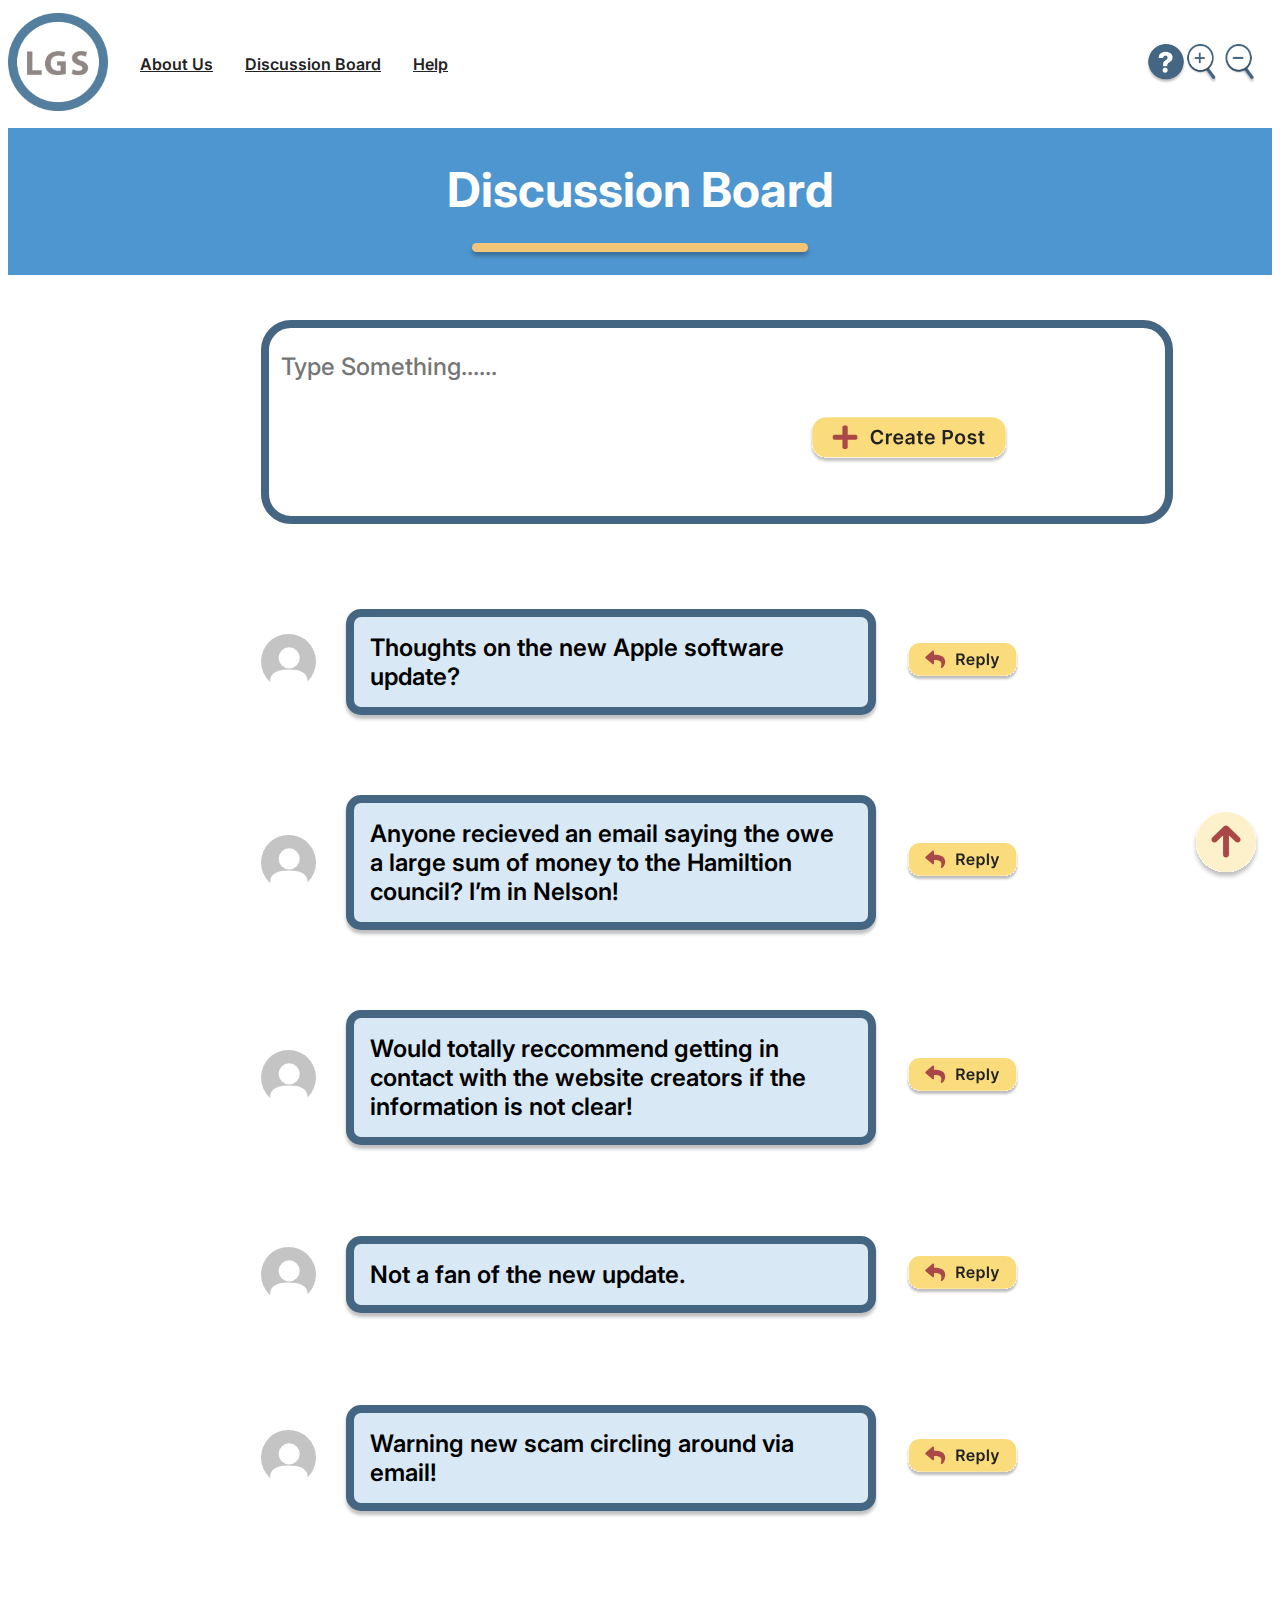
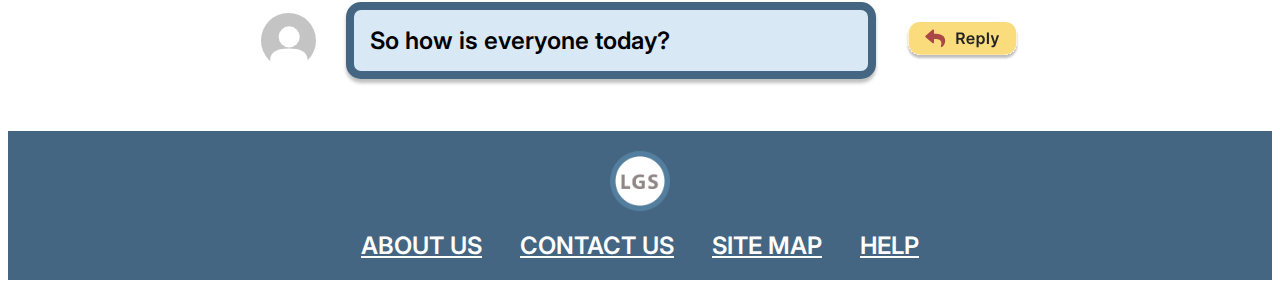
==== forum.html @ 1b29bc20 "fixes and formatting" ====
<!DOCTYPE html>
<html lang="en">

<head>
    <meta charset="UTF-8">
    <meta http-equiv="X-UA-Compatible" content="IE=edge">
    <meta name="viewport" content="width=device-width, initial-scale=1.0">
    <title>Let's Get Started - Discussion Board</title>
    <link rel="stylesheet" href="css/styles.css" />
    <link rel="preconnect" href="https://fonts.googleapis.com" />
    <link rel="preconnect" href="https://fonts.gstatic.com" crossorigin />
    <link href="https://fonts.googleapis.com/css2?family=Inter:wght@100;200;300;400;500;600;700;800;900&display=swap" rel="stylesheet" />
</head>

<body>
    <nav class="MenuNab">
        <div class="Nav-left">
            <a href="index.html"><img class="logo" src="img/logo.png" alt="home button logo" id="logohome"></a>
            <a href="index.html#AboutUs" class="links">About Us</a>
            <a href="forum.html" title="Go to our forum" class="links">Discussion Board</a>
            <a href="#" class="links">Help</a>
        </div>
        <div class="Nav-right">
            <img src="img/Help.png" alt="logo" width="40" height="40">
            <img src="img/Magnif.png" alt="logo" width="70" height="40">
        </div>
    </nav>

    <main>
        <header>
            <h1>Discussion Board</h1>
        </header>

        <div class="ForumArea">
            <section class="createfield" >
                <input type="text" id="input" placeholder="Type Something......">
                <button class="creatpost" id="createbtn"></button>
            </section>

            <section id="threads">      
                <div class="discussion">
                    <img src="img/profile.svg" alt="profile photo" class="profile" />
                    <p>Thoughts on the new Apple software update?</p>
                    <button class="replystyle" class="replybtnjs"></button>
                    <!-- <button class="replystyle" class="replybtnjs"></button> -->
                </div>

                <div class="discussion">
                    <img src="img/profile.svg" alt="profile photo" class="profile" />
                    <p>Anyone recieved an email saying the owe a large sum of money to the Hamiltion council? I’m in Nelson!</p>
                    <button class="replystyle" class="replybtnjs"></button>
                </div>

                <div class="discussion">
                    <img src="img/profile.svg" alt="profile photo" class="profile" />
                    <p>Would totally reccommend getting in contact with the website creators if the information is not clear!</p>
                    <button class="replystyle" class="replybtnjs"></button>
                </div>

                <div class="discussion">
                    <img src="img/profile.svg" alt="profile photo" class="profile" />
                    <p>Not a fan of the new update.</p>
                    <button class="replystyle" class="replybtnjs"></button>
                </div>

                <div class="discussion">
                    <img src="img/profile.svg" alt="profile photo" class="profile" />
                    <p>Warning new scam circling around via email!</p>
                    <button class="replystyle" class="replybtnjs"></button>
                </div>

                <div class="discussion">
                    <img src="img/profile.svg" alt="profile photo" class="profile" />
                    <p>So how is everyone today? </p>
                    <button class="replystyle" class="replybtnjs"></button>
                </div>
            </section>
        </div>

        <div class="BackTop">
            <a href="#"><img class="BackTop" src="img/top.svg" alt="back to top" /></a>
        </div>

    </main>

    <footer >
        <nav>
            <img src="img/logo.png" alt="logo" width="60" height="60" class="centre">
            <div class="FooterNav" >
                <a href="index.html#AboutUs" >About Us</a>
                <a href="#" >Contact Us</a>
                <a href="#" >Site map</a>
                <a href="#" >Help</a>
            </div>
        </nav>
    </footer>
    <script src="js/interactive.js"></script>
</body>

</html>
---- css/styles.css ----
/* Global text styles */

body {
  margin-top: 8em;
}

.links {
  font: normal 600 1em "Inter";
  color: #222222;
}


#paragraph p {
  font: normal 400 1em "Inter";
  line-height: 150%;
  color: #222;
}

p {
  font: normal 600 1.5em "Inter";
  line-height: 29px;
}

h1 {
  font: normal 700 3em "Inter";
}


header{
  background: #4e96cf;
  width: 100%;
  color: #ffffff;
  text-align: center;
  display: flex;
  flex-direction: column;
  align-items: center;
  margin: 0 auto 2vh;
}

section {
  background: #fff;
  color: #000;
}

h1:after {
  /* yellow line */
  content: "";
  display: block;
  width: 10em;
  max-width: 70%;
  border-bottom: 0.2em solid #f3c577;
  border-radius: 5px;
  margin: 0.5em auto -0.2em;
  stroke-linejoin: round;
  box-shadow: 0px 4px 4px rgba(0, 0, 0, 0.25);
}
/* FORUM STYLES NOT FINISHED*/ 
.profile {
  width: 55px;
  height: 55px;
}

#input {
  margin: 3vh auto;
  font: normal 500 1.5em "Inter";
  border: 8px solid #446682;
  /* filter: drop-shadow(0px 3.51394px 3.51394px rgba(0, 0, 0, 0.25)); */
  border-radius: 30px;
  padding: 1em 40vw 15vh 0.5em;
  align-items: center;
}

#createbtn {
  height: 200px;
  width: 200px;
  border: none;
  cursor: pointer;
  background: url("../img/createpost.svg") no-repeat center;
  background-size: contain;
position: absolute;
        bottom: 10px;
        right: 10px;
}

.replystyle{
  height: 180px;
  width: 180px;
  border: none;
  cursor: pointer;
  background: url("../img/reply.svg") no-repeat center;
  background-size: contain;
}

.createfield{
  margin: 0 auto 2vh;
  display: block;position: relative;
}



.discussion p{
  background: #D8E8F4;
border: 8px solid #446682;
box-shadow: 0px 3.5px 3.5px rgba(0, 0, 0, 0.25);
border-radius: 15px;
padding: 1rem;
margin: 40px 30px;
width: 800px;

}

.discussion{
  display: flex;
flex-direction: row;
justify-content: center;
align-items: center;
}


.ForumArea {
  margin: 0 20%;

}

/* FORUM STYLES END */



.BackTop {
  display: flex;
  position: fixed;
  bottom: 20px;
  right: 20px;
  z-index: 99;
}

.MenuNab {
  display: flex;
  position: fixed;
  top: 0;
  width: 100%;
  background-color: #fff;
  height: 8em;
  align-items: center;
  z-index: 2;
}

.Nav-left {
  display: flex;
  flex-direction: row;
  align-items: center;
  gap: 2em;
}

#help {
  width: 40%;
  margin-top: 1em;
  margin-right: 1em;
}

#magnif {
  width: 60%;
  margin-top: 1em;
  margin-right: 2vw;
  cursor: zoom-in;
}

.Nav-right {
  display: flex;
  float: right;
  margin-inline-start: auto;
  align-content: right;
  cursor: pointer;
  margin-right: 2em;
}

#logohome {
  width: 15vw;
  max-width: 100px;
}


.buttons {
    width: 200px;
    height: 100px;
    border-radius: 12px;
    margin: 5px;
    background-color: rgba(251, 220, 126, 1);
    border: none;
    box-shadow: 0 4px 8px 0 rgba(0, 0, 0, 0.2), 0 6px 20px 0 rgba(0, 0, 0, 0.19);
    color: #000;
    text-align: center;
    text-decoration: thick;
    font-size: 20px;
    margin: auto;
}

.icon {
  padding: 100px;
  display: inline-table;
  list-style-type: none;
  padding-right: 60px;
  size: 70px;
  cursor: pointer;
  margin-left: 5em;
}

.iconB {
  padding: 100px;
  display: inline-table;
  list-style-type: none;
  padding-right: 60px;
  size: 50px;
  cursor: pointer;
  margin-left: 13em;
}

.iconC {
  padding: 100px;
  display: inline-table;
  list-style-type: none;
  padding-right: 60px;
  size: 50px;
  cursor: pointer;
  margin-left: 11em;
}

.buttons {
  display: inline-flex;
  list-style-type: none;
  width: 80px;
  height: 40px;
  margin: 5px;
  padding: 2px;
  color: #000;
  border: none;
  cursor: pointer;
  text-align: center;
  font: normal 600 1em "Inter";
}

/* footer styles */

footer {
  text-align: center;
  
background: #446682;

}

footer nav {
  padding-top: 20px;
  padding-bottom: 20px;
  text-align: center;
  font: normal 600 1.5em "Inter";
  text-transform: uppercase;


}

footer a{
  padding: 1rem;
  color: #FFFFFF;
  margin: auto;
}

.centre {
  display: block;
  margin: auto;
  padding-bottom: 20px ;;
}

/* footer styles end */

.DBButton {
  width: 300px;
  height: 100px;
  border-radius: 12px;
  margin: 5px;
  background-color: rgba(251, 220, 126, 1);
  border: none;
  box-shadow: 0 4px 8px 0 rgba(0, 0, 0, 0.2), 0 6px 20px 0 rgba(0, 0, 0, 0.19);
  color: #000;
  text-align: center;
  text-decoration: none;
  font-size: 24px;
  cursor: pointer;
  list-style: none;
  align-items: center;
}
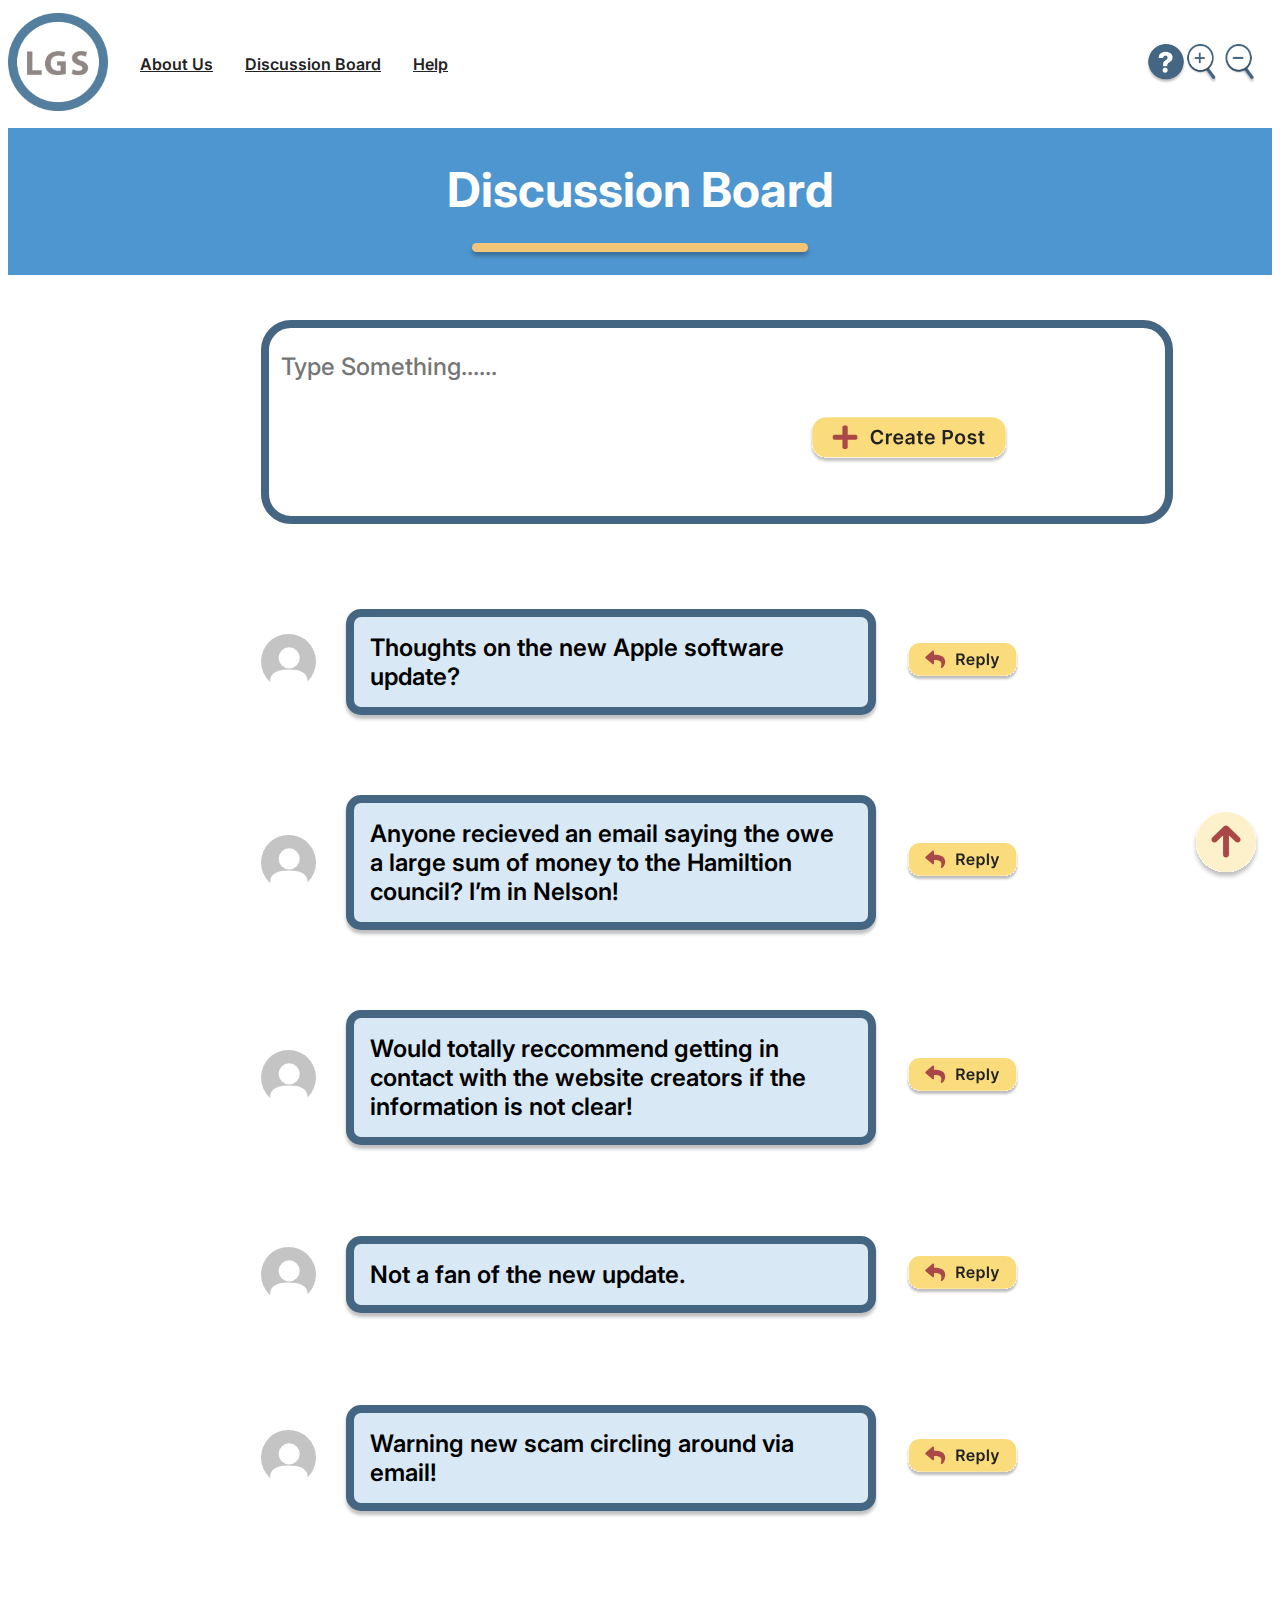
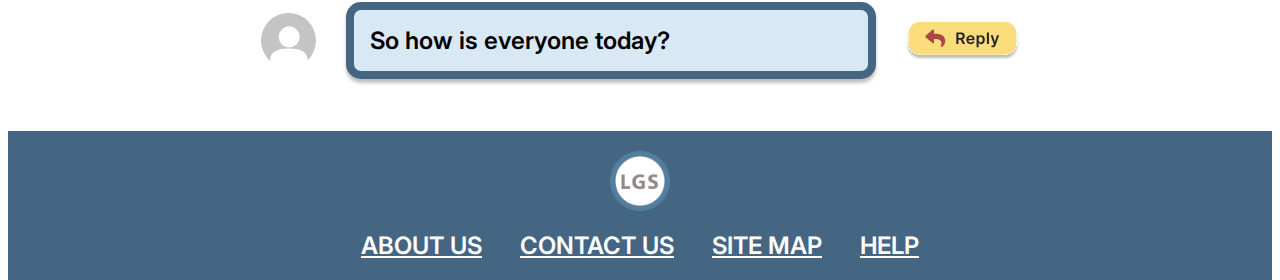
==== commit f0e2dcde: "formatting improvements" ====
--- a/forum.html
+++ b/forum.html
@@ -37,12 +37,11 @@
                 <button class="creatpost" id="createbtn"></button>
             </section>
 
-            <section id="threads">      
+            <section id="threads">
                 <div class="discussion">
                     <img src="img/profile.svg" alt="profile photo" class="profile" />
                     <p>Thoughts on the new Apple software update?</p>
                     <button class="replystyle" class="replybtnjs"></button>
-                    <!-- <button class="replystyle" class="replybtnjs"></button> -->
                 </div>
 
                 <div class="discussion">
--- a/css/styles.css
+++ b/css/styles.css
@@ -1,4 +1,8 @@
 /* Global text styles */
+
+html, body {
+  height: 100%;
+}
 
 body {
   margin-top: 8em;
@@ -179,73 +183,31 @@
   max-width: 100px;
 }
 
-
-.buttons {
-    width: 200px;
-    height: 100px;
-    border-radius: 12px;
-    margin: 5px;
-    background-color: rgba(251, 220, 126, 1);
-    border: none;
-    box-shadow: 0 4px 8px 0 rgba(0, 0, 0, 0.2), 0 6px 20px 0 rgba(0, 0, 0, 0.19);
-    color: #000;
-    text-align: center;
-    text-decoration: thick;
-    font-size: 20px;
-    margin: auto;
+.icon-grp {
+  display: flex;
+  justify-content: center;
+}
+
+.row-1 {
+  display: flex;
+  flex-wrap: wrap;
+  flex-direction: row;
+  justify-content: center;
+  align-items: center;
+  align-content: center;
+  max-width: 1000px;
 }
 
 .icon {
-  padding: 100px;
-  display: inline-table;
-  list-style-type: none;
-  padding-right: 60px;
-  size: 70px;
-  cursor: pointer;
-  margin-left: 5em;
-}
-
-.iconB {
-  padding: 100px;
-  display: inline-table;
-  list-style-type: none;
-  padding-right: 60px;
-  size: 50px;
-  cursor: pointer;
-  margin-left: 13em;
-}
-
-.iconC {
-  padding: 100px;
-  display: inline-table;
-  list-style-type: none;
-  padding-right: 60px;
-  size: 50px;
-  cursor: pointer;
-  margin-left: 11em;
-}
-
-.buttons {
-  display: inline-flex;
-  list-style-type: none;
-  width: 80px;
-  height: 40px;
-  margin: 5px;
-  padding: 2px;
-  color: #000;
-  border: none;
-  cursor: pointer;
-  text-align: center;
-  font: normal 600 1em "Inter";
-}
-
-/* footer styles */
+  width: 10em;
+  height: 10em;
+  margin: 2em 4em;
+  cursor: pointer;
+}
 
 footer {
   text-align: center;
-  
-background: #446682;
-
+  background: #446682;
 }
 
 footer nav {
@@ -254,8 +216,6 @@
   text-align: center;
   font: normal 600 1.5em "Inter";
   text-transform: uppercase;
-
-
 }
 
 footer a{
@@ -267,7 +227,7 @@
 .centre {
   display: block;
   margin: auto;
-  padding-bottom: 20px ;;
+  padding-bottom: 20px;
 }
 
 /* footer styles end */
@@ -281,11 +241,9 @@
   border: none;
   box-shadow: 0 4px 8px 0 rgba(0, 0, 0, 0.2), 0 6px 20px 0 rgba(0, 0, 0, 0.19);
   color: #000;
-  text-align: center;
-  text-decoration: none;
+  /* text-align: center; */
+  /* text-decoration: none; */
   font-size: 24px;
   cursor: pointer;
-  list-style: none;
-  align-items: center;
-}
-
+  /* list-style: none; */
+}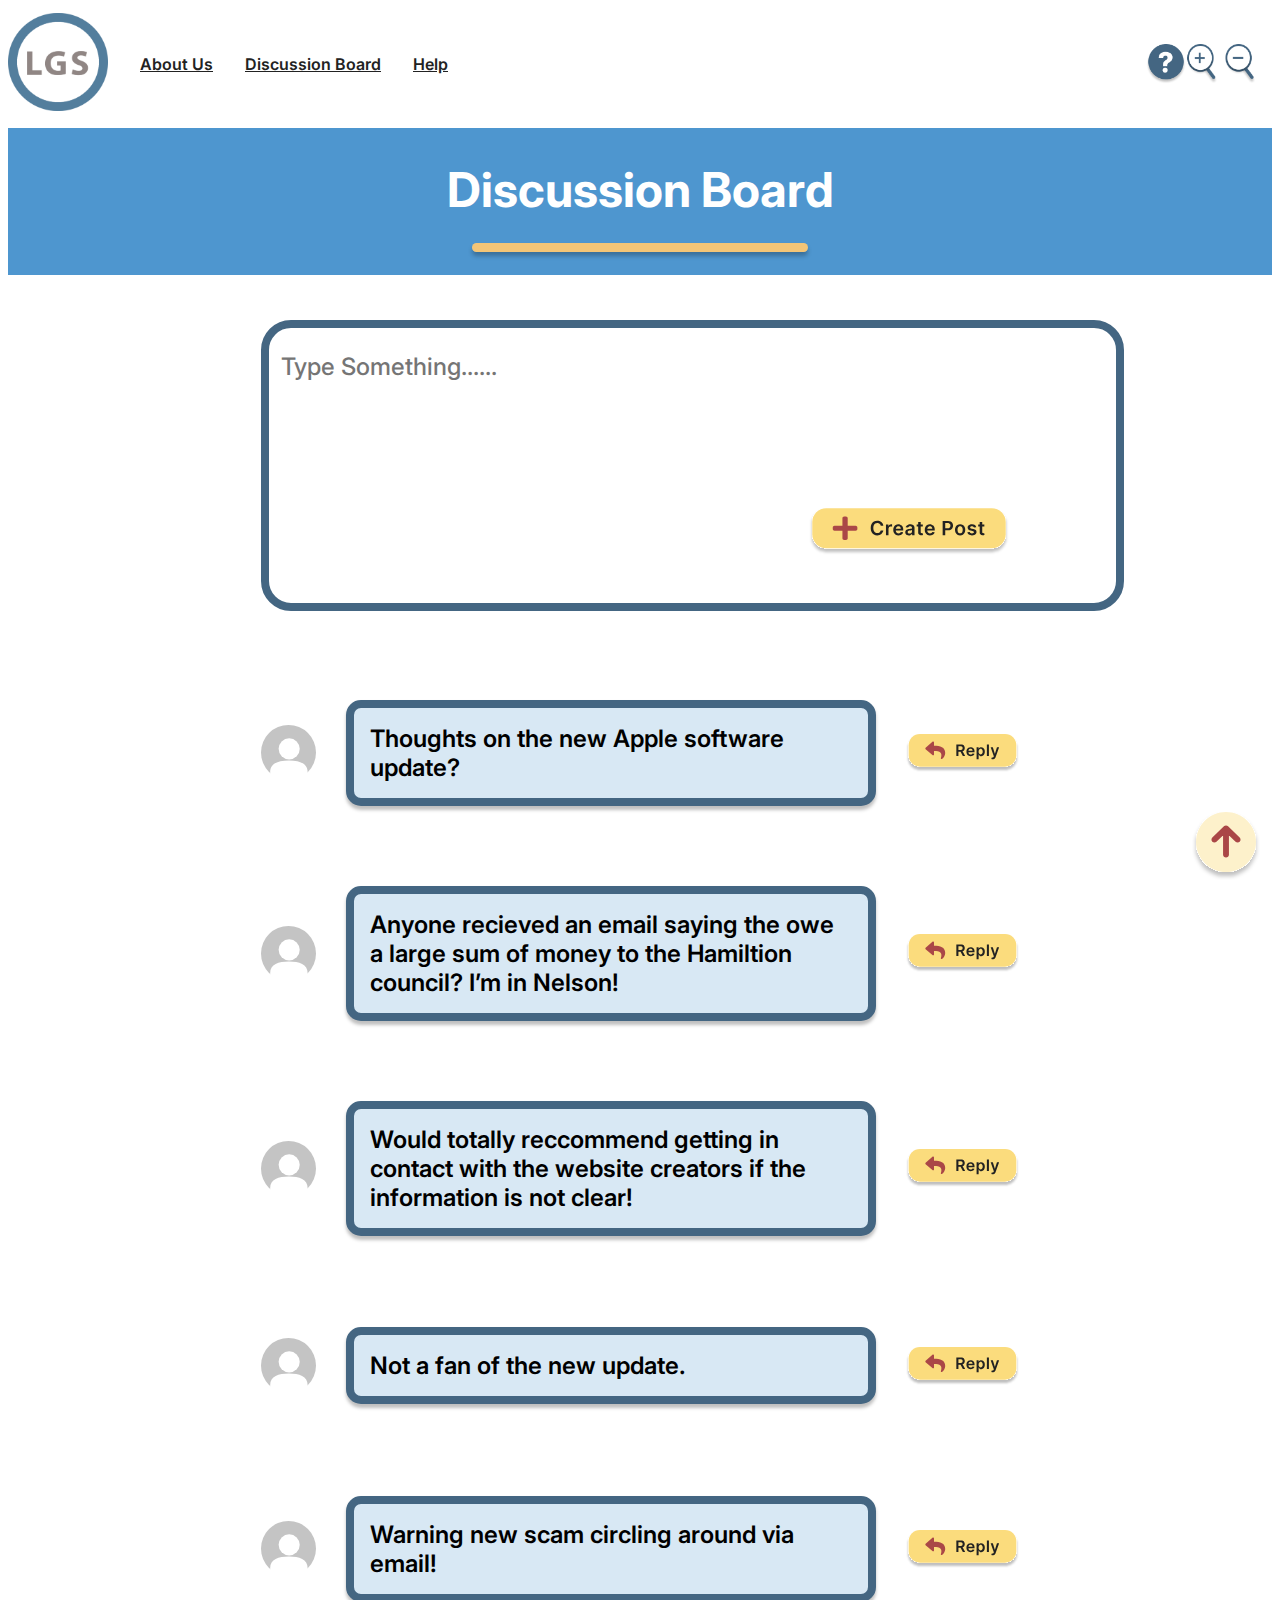
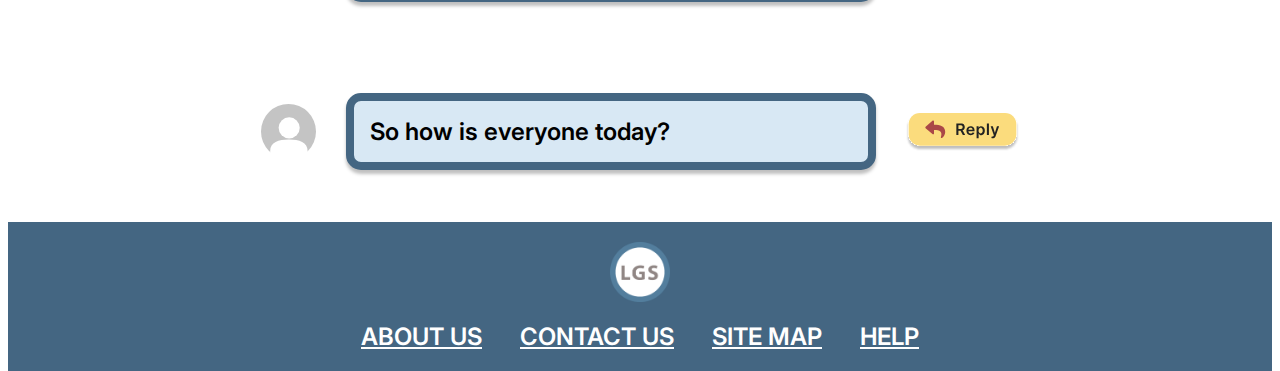
==== commit b7b415ce: "change input to textarea" ====
--- a/forum.html
+++ b/forum.html
@@ -32,15 +32,15 @@
         </header>
 
         <div class="ForumArea">
-            <section class="createfield" >
-                <input type="text" id="input" placeholder="Type Something......">
+            <section class="createfield">
+                <textarea type="text" id="input" placeholder="Type Something......" rows="4"></textarea>
                 <button class="creatpost" id="createbtn"></button>
             </section>
 
-            <section id="threads">
+            <section class="threads">
                 <div class="discussion">
                     <img src="img/profile.svg" alt="profile photo" class="profile" />
-                    <p>Thoughts on the new Apple software update?</p>
+                    <p aria-live="polite">Thoughts on the new Apple software update?</p>
                     <button class="replystyle" class="replybtnjs"></button>
                 </div>
 
@@ -82,14 +82,14 @@
 
     </main>
 
-    <footer >
+    <footer>
         <nav>
             <img src="img/logo.png" alt="logo" width="60" height="60" class="centre">
-            <div class="FooterNav" >
-                <a href="index.html#AboutUs" >About Us</a>
-                <a href="#" >Contact Us</a>
-                <a href="#" >Site map</a>
-                <a href="#" >Help</a>
+            <div class="FooterNav">
+                <a href="index.html#AboutUs">About Us</a>
+                <a href="#">Contact Us</a>
+                <a href="#">Site map</a>
+                <a href="#">Help</a>
             </div>
         </nav>
     </footer>
--- a/css/styles.css
+++ b/css/styles.css
@@ -1,249 +1,248 @@
 /* Global text styles */
 
-html, body {
-  height: 100%;
-}
-
+html,
 body {
-  margin-top: 8em;
+    height: 100%;
+}
+
+body {
+    margin-top: 8em;
 }
 
 .links {
-  font: normal 600 1em "Inter";
-  color: #222222;
-}
-
+    font: normal 600 1em "Inter";
+    color: #222222;
+}
 
 #paragraph p {
-  font: normal 400 1em "Inter";
-  line-height: 150%;
-  color: #222;
+    font: normal 400 1em "Inter";
+    line-height: 150%;
+    color: #222;
 }
 
 p {
-  font: normal 600 1.5em "Inter";
-  line-height: 29px;
+    font: normal 600 1.5em "Inter";
+    line-height: 29px;
 }
 
 h1 {
-  font: normal 700 3em "Inter";
-}
-
-
-header{
-  background: #4e96cf;
-  width: 100%;
-  color: #ffffff;
-  text-align: center;
-  display: flex;
-  flex-direction: column;
-  align-items: center;
-  margin: 0 auto 2vh;
+    font: normal 700 3em "Inter";
+}
+
+header {
+    background: #4e96cf;
+    width: 100%;
+    color: #ffffff;
+    text-align: center;
+    display: flex;
+    flex-direction: column;
+    align-items: center;
+    margin: 0 auto 2vh;
 }
 
 section {
-  background: #fff;
-  color: #000;
+    background: #fff;
+    color: #000;
 }
 
 h1:after {
-  /* yellow line */
-  content: "";
-  display: block;
-  width: 10em;
-  max-width: 70%;
-  border-bottom: 0.2em solid #f3c577;
-  border-radius: 5px;
-  margin: 0.5em auto -0.2em;
-  stroke-linejoin: round;
-  box-shadow: 0px 4px 4px rgba(0, 0, 0, 0.25);
-}
-/* FORUM STYLES NOT FINISHED*/ 
+    /* yellow line */
+    content: "";
+    display: block;
+    width: 10em;
+    max-width: 70%;
+    border-bottom: 0.2em solid #f3c577;
+    border-radius: 5px;
+    margin: 0.5em auto -0.2em;
+    stroke-linejoin: round;
+    box-shadow: 0px 4px 4px rgba(0, 0, 0, 0.25);
+}
+
+
+/* FORUM STYLES NOT FINISHED*/
+
 .profile {
-  width: 55px;
-  height: 55px;
-}
-
-#input {
-  margin: 3vh auto;
-  font: normal 500 1.5em "Inter";
-  border: 8px solid #446682;
-  /* filter: drop-shadow(0px 3.51394px 3.51394px rgba(0, 0, 0, 0.25)); */
-  border-radius: 30px;
-  padding: 1em 40vw 15vh 0.5em;
-  align-items: center;
+    width: 55px;
+    height: 55px;
+}
+
+textarea {
+    margin: 3vh auto;
+    font: normal 500 1.5em "Inter";
+    border: 8px solid #446682;
+    /* filter: drop-shadow(0px 3.51394px 3.51394px rgba(0, 0, 0, 0.25)); */
+    border-radius: 30px;
+    padding: 1em 40vw 15vh 0.5em;
+    align-items: center;
+    resize: none;
 }
 
 #createbtn {
-  height: 200px;
-  width: 200px;
-  border: none;
-  cursor: pointer;
-  background: url("../img/createpost.svg") no-repeat center;
-  background-size: contain;
-position: absolute;
-        bottom: 10px;
-        right: 10px;
-}
-
-.replystyle{
-  height: 180px;
-  width: 180px;
-  border: none;
-  cursor: pointer;
-  background: url("../img/reply.svg") no-repeat center;
-  background-size: contain;
-}
-
-.createfield{
-  margin: 0 auto 2vh;
-  display: block;position: relative;
-}
-
-
-
-.discussion p{
-  background: #D8E8F4;
-border: 8px solid #446682;
-box-shadow: 0px 3.5px 3.5px rgba(0, 0, 0, 0.25);
-border-radius: 15px;
-padding: 1rem;
-margin: 40px 30px;
-width: 800px;
-
-}
-
-.discussion{
-  display: flex;
-flex-direction: row;
-justify-content: center;
-align-items: center;
-}
-
+    height: 200px;
+    width: 200px;
+    border: none;
+    cursor: pointer;
+    background: url("../img/createpost.svg") no-repeat center;
+    background-size: contain;
+    position: absolute;
+    bottom: 10px;
+    right: 10px;
+}
+
+.replystyle {
+    height: 180px;
+    width: 180px;
+    border: none;
+    cursor: pointer;
+    background: url("../img/reply.svg") no-repeat center;
+    background-size: contain;
+}
+
+.createfield {
+    margin: 0 auto 2vh;
+    display: block;
+    position: relative;
+}
+
+.threads p {
+    background: #D8E8F4;
+    border: 8px solid #446682;
+    box-shadow: 0px 3.5px 3.5px rgba(0, 0, 0, 0.25);
+    border-radius: 15px;
+    padding: 1rem;
+    margin: 40px 30px;
+    width: 800px;
+}
+
+.discussion {
+    display: flex;
+    flex-direction: row;
+    justify-content: center;
+    align-items: center;
+}
 
 .ForumArea {
-  margin: 0 20%;
-
-}
+    margin: 0 20%;
+}
+
 
 /* FORUM STYLES END */
 
-
-
 .BackTop {
-  display: flex;
-  position: fixed;
-  bottom: 20px;
-  right: 20px;
-  z-index: 99;
+    display: flex;
+    position: fixed;
+    bottom: 20px;
+    right: 20px;
+    z-index: 99;
 }
 
 .MenuNab {
-  display: flex;
-  position: fixed;
-  top: 0;
-  width: 100%;
-  background-color: #fff;
-  height: 8em;
-  align-items: center;
-  z-index: 2;
+    display: flex;
+    position: fixed;
+    top: 0;
+    width: 100%;
+    background-color: #fff;
+    height: 8em;
+    align-items: center;
+    z-index: 2;
 }
 
 .Nav-left {
-  display: flex;
-  flex-direction: row;
-  align-items: center;
-  gap: 2em;
+    display: flex;
+    flex-direction: row;
+    align-items: center;
+    gap: 2em;
 }
 
 #help {
-  width: 40%;
-  margin-top: 1em;
-  margin-right: 1em;
+    width: 40%;
+    margin-top: 1em;
+    margin-right: 1em;
 }
 
 #magnif {
-  width: 60%;
-  margin-top: 1em;
-  margin-right: 2vw;
-  cursor: zoom-in;
+    width: 60%;
+    margin-top: 1em;
+    margin-right: 2vw;
+    cursor: zoom-in;
 }
 
 .Nav-right {
-  display: flex;
-  float: right;
-  margin-inline-start: auto;
-  align-content: right;
-  cursor: pointer;
-  margin-right: 2em;
+    display: flex;
+    float: right;
+    margin-inline-start: auto;
+    align-content: right;
+    cursor: pointer;
+    margin-right: 2em;
 }
 
 #logohome {
-  width: 15vw;
-  max-width: 100px;
+    width: 15vw;
+    max-width: 100px;
 }
 
 .icon-grp {
-  display: flex;
-  justify-content: center;
+    display: flex;
+    justify-content: center;
 }
 
 .row-1 {
-  display: flex;
-  flex-wrap: wrap;
-  flex-direction: row;
-  justify-content: center;
-  align-items: center;
-  align-content: center;
-  max-width: 1000px;
+    display: flex;
+    flex-wrap: wrap;
+    flex-direction: row;
+    justify-content: center;
+    align-items: center;
+    align-content: center;
+    max-width: 1000px;
 }
 
 .icon {
-  width: 10em;
-  height: 10em;
-  margin: 2em 4em;
-  cursor: pointer;
+    width: 10em;
+    height: 10em;
+    margin: 2em 4em;
+    cursor: pointer;
 }
 
 footer {
-  text-align: center;
-  background: #446682;
+    text-align: center;
+    background: #446682;
 }
 
 footer nav {
-  padding-top: 20px;
-  padding-bottom: 20px;
-  text-align: center;
-  font: normal 600 1.5em "Inter";
-  text-transform: uppercase;
-}
-
-footer a{
-  padding: 1rem;
-  color: #FFFFFF;
-  margin: auto;
+    padding-top: 20px;
+    padding-bottom: 20px;
+    text-align: center;
+    font: normal 600 1.5em "Inter";
+    text-transform: uppercase;
+}
+
+footer a {
+    padding: 1rem;
+    color: #FFFFFF;
+    margin: auto;
 }
 
 .centre {
-  display: block;
-  margin: auto;
-  padding-bottom: 20px;
-}
+    display: block;
+    margin: auto;
+    padding-bottom: 20px;
+}
+
 
 /* footer styles end */
 
 .DBButton {
-  width: 300px;
-  height: 100px;
-  border-radius: 12px;
-  margin: 5px;
-  background-color: rgba(251, 220, 126, 1);
-  border: none;
-  box-shadow: 0 4px 8px 0 rgba(0, 0, 0, 0.2), 0 6px 20px 0 rgba(0, 0, 0, 0.19);
-  color: #000;
-  /* text-align: center; */
-  /* text-decoration: none; */
-  font-size: 24px;
-  cursor: pointer;
-  /* list-style: none; */
+    width: 300px;
+    height: 100px;
+    border-radius: 12px;
+    margin: 5px;
+    background-color: rgba(251, 220, 126, 1);
+    border: none;
+    box-shadow: 0 4px 8px 0 rgba(0, 0, 0, 0.2), 0 6px 20px 0 rgba(0, 0, 0, 0.19);
+    color: #000;
+    /* text-align: center; */
+    /* text-decoration: none; */
+    font-size: 24px;
+    cursor: pointer;
+    /* list-style: none; */
 }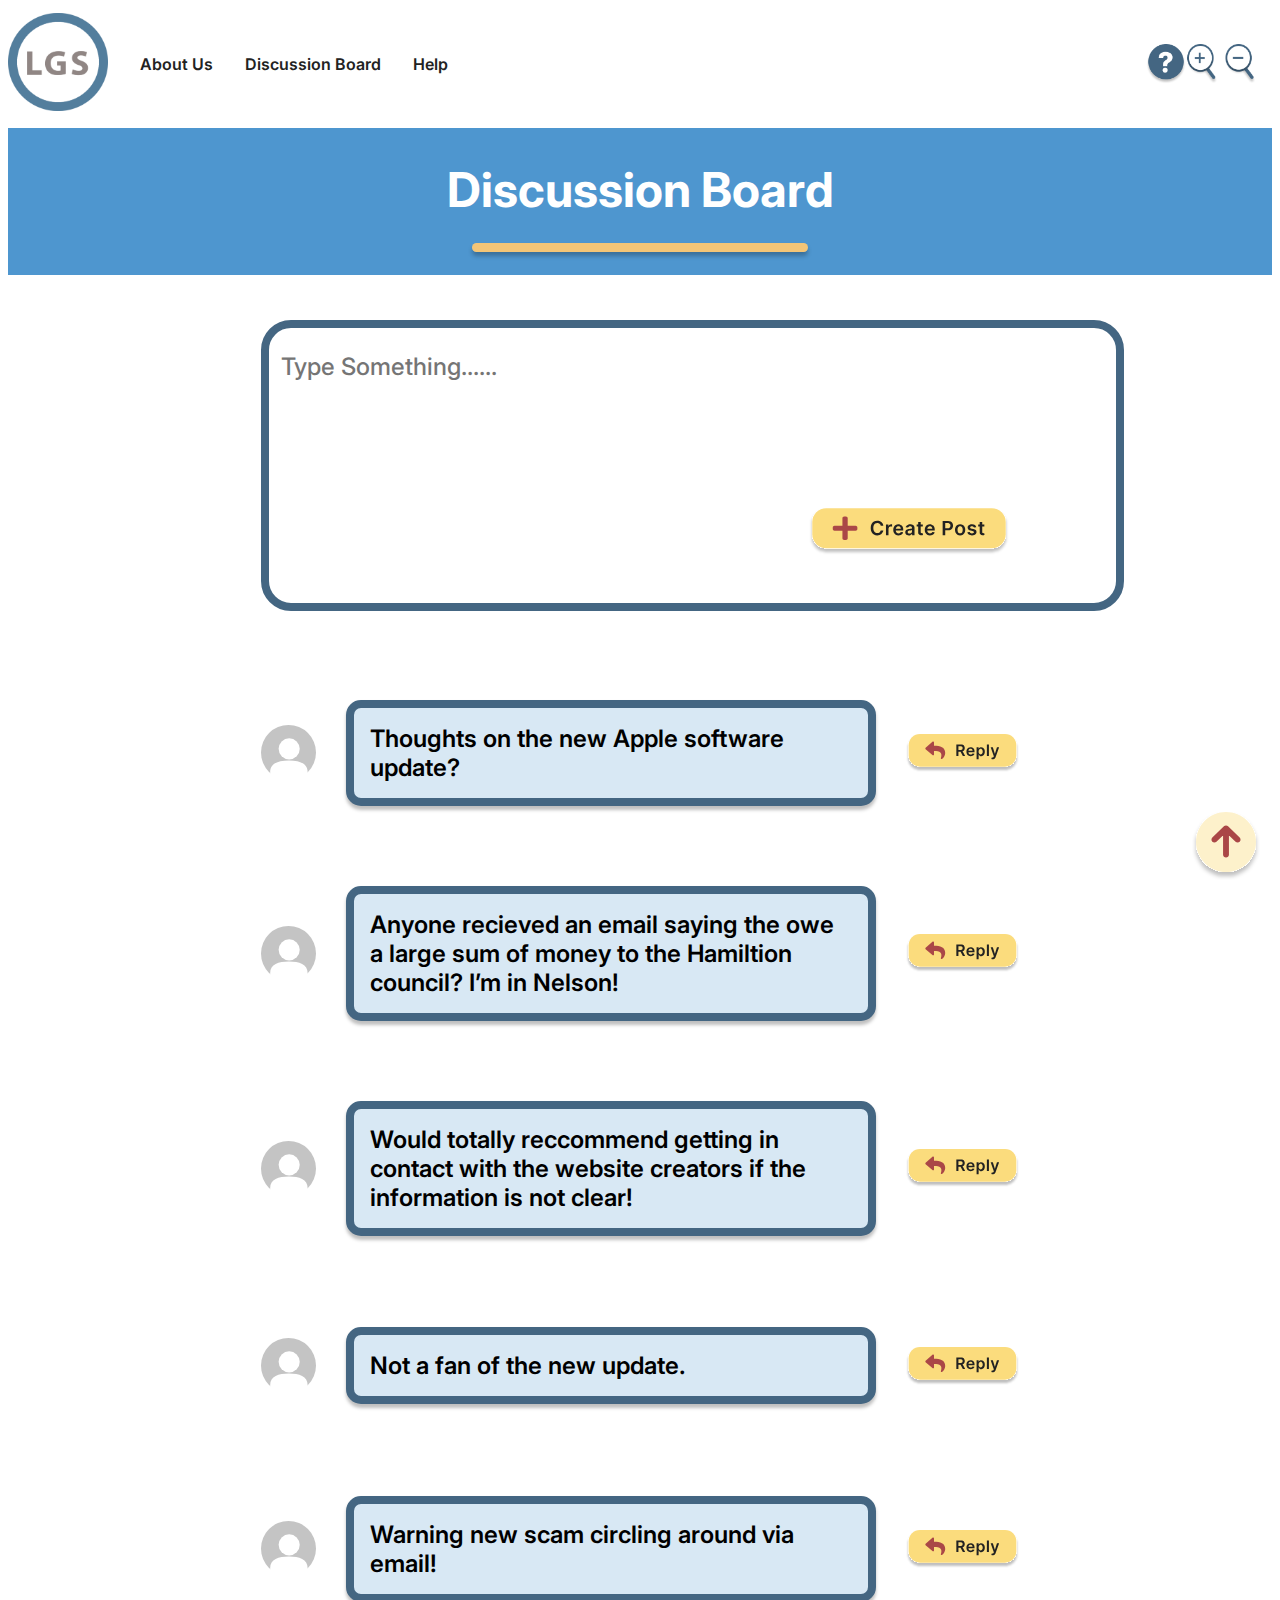
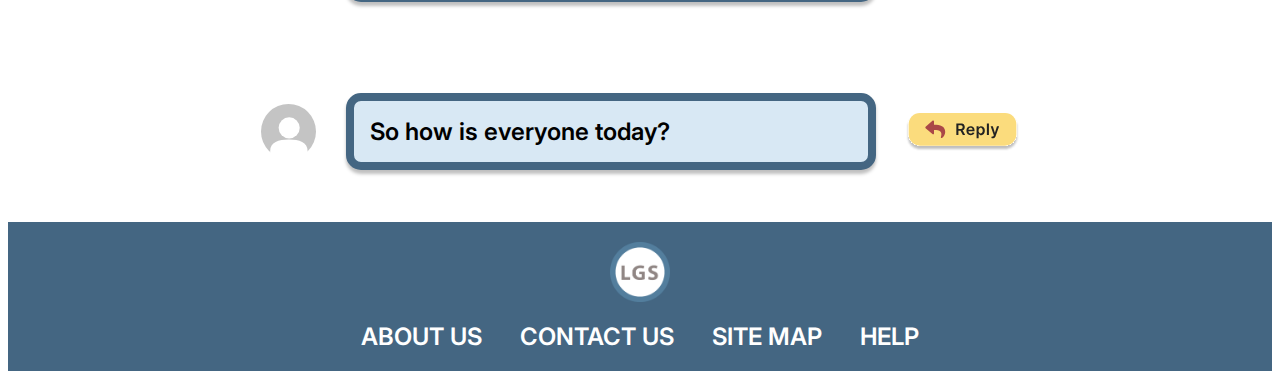
==== commit 9aa81064: "update post" ====
--- a/forum.html
+++ b/forum.html
@@ -33,11 +33,23 @@
 
         <div class="ForumArea">
             <section class="createfield">
-                <textarea type="text" id="input" placeholder="Type Something......" rows="4"></textarea>
+                <textarea type="text" id="inputfield" placeholder="Type Something......" rows="4"></textarea>
                 <button class="creatpost" id="createbtn"></button>
             </section>
 
             <section class="threads">
+
+                <div class="discussion" id="posttemplate">
+                    <img src="img/profile.svg" alt="profile photo" class="profile" />
+                    <p aria-live="polite" class="postinput"></p>
+                    <button class="replystyle" class="replybtnjs"></button>
+                </div>
+
+                <div class="discussion" class="reply" id="replytemplate">
+                    <img src="img/profile.svg" alt="profile photo" class="profile" />
+                    <textarea type="text" id="replyinput" placeholder="Type your reply......" rows="4" class="replybtnjs"></textarea>
+                </div>
+
                 <div class="discussion">
                     <img src="img/profile.svg" alt="profile photo" class="profile" />
                     <p aria-live="polite">Thoughts on the new Apple software update?</p>
--- a/css/styles.css
+++ b/css/styles.css
@@ -1,248 +1,267 @@
-/* Global text styles */
-
-html,
-body {
-    height: 100%;
-}
-
-body {
-    margin-top: 8em;
-}
-
-.links {
-    font: normal 600 1em "Inter";
-    color: #222222;
-}
-
-#paragraph p {
-    font: normal 400 1em "Inter";
-    line-height: 150%;
-    color: #222;
-}
-
-p {
-    font: normal 600 1.5em "Inter";
-    line-height: 29px;
-}
-
-h1 {
-    font: normal 700 3em "Inter";
-}
-
-header {
-    background: #4e96cf;
-    width: 100%;
-    color: #ffffff;
-    text-align: center;
-    display: flex;
-    flex-direction: column;
-    align-items: center;
-    margin: 0 auto 2vh;
-}
-
-section {
-    background: #fff;
-    color: #000;
-}
-
-h1:after {
-    /* yellow line */
-    content: "";
-    display: block;
-    width: 10em;
-    max-width: 70%;
-    border-bottom: 0.2em solid #f3c577;
-    border-radius: 5px;
-    margin: 0.5em auto -0.2em;
-    stroke-linejoin: round;
-    box-shadow: 0px 4px 4px rgba(0, 0, 0, 0.25);
-}
-
-
-/* FORUM STYLES NOT FINISHED*/
-
-.profile {
-    width: 55px;
-    height: 55px;
-}
-
-textarea {
-    margin: 3vh auto;
-    font: normal 500 1.5em "Inter";
-    border: 8px solid #446682;
-    /* filter: drop-shadow(0px 3.51394px 3.51394px rgba(0, 0, 0, 0.25)); */
-    border-radius: 30px;
-    padding: 1em 40vw 15vh 0.5em;
-    align-items: center;
-    resize: none;
-}
-
-#createbtn {
-    height: 200px;
-    width: 200px;
-    border: none;
-    cursor: pointer;
-    background: url("../img/createpost.svg") no-repeat center;
-    background-size: contain;
-    position: absolute;
-    bottom: 10px;
-    right: 10px;
-}
-
-.replystyle {
-    height: 180px;
-    width: 180px;
-    border: none;
-    cursor: pointer;
-    background: url("../img/reply.svg") no-repeat center;
-    background-size: contain;
-}
-
-.createfield {
-    margin: 0 auto 2vh;
-    display: block;
-    position: relative;
-}
-
-.threads p {
-    background: #D8E8F4;
-    border: 8px solid #446682;
-    box-shadow: 0px 3.5px 3.5px rgba(0, 0, 0, 0.25);
-    border-radius: 15px;
-    padding: 1rem;
-    margin: 40px 30px;
-    width: 800px;
-}
-
-.discussion {
-    display: flex;
-    flex-direction: row;
-    justify-content: center;
-    align-items: center;
-}
-
-.ForumArea {
-    margin: 0 20%;
-}
-
-
-/* FORUM STYLES END */
-
-.BackTop {
-    display: flex;
-    position: fixed;
-    bottom: 20px;
-    right: 20px;
-    z-index: 99;
-}
-
-.MenuNab {
-    display: flex;
-    position: fixed;
-    top: 0;
-    width: 100%;
-    background-color: #fff;
-    height: 8em;
-    align-items: center;
-    z-index: 2;
-}
-
-.Nav-left {
-    display: flex;
-    flex-direction: row;
-    align-items: center;
-    gap: 2em;
-}
-
-#help {
-    width: 40%;
-    margin-top: 1em;
-    margin-right: 1em;
-}
-
-#magnif {
-    width: 60%;
-    margin-top: 1em;
-    margin-right: 2vw;
-    cursor: zoom-in;
-}
-
-.Nav-right {
-    display: flex;
-    float: right;
-    margin-inline-start: auto;
-    align-content: right;
-    cursor: pointer;
-    margin-right: 2em;
-}
-
-#logohome {
-    width: 15vw;
-    max-width: 100px;
-}
-
-.icon-grp {
-    display: flex;
-    justify-content: center;
-}
-
-.row-1 {
-    display: flex;
-    flex-wrap: wrap;
-    flex-direction: row;
-    justify-content: center;
-    align-items: center;
-    align-content: center;
-    max-width: 1000px;
-}
-
-.icon {
-    width: 10em;
-    height: 10em;
-    margin: 2em 4em;
-    cursor: pointer;
-}
-
-footer {
-    text-align: center;
-    background: #446682;
-}
-
-footer nav {
-    padding-top: 20px;
-    padding-bottom: 20px;
-    text-align: center;
-    font: normal 600 1.5em "Inter";
-    text-transform: uppercase;
-}
-
-footer a {
-    padding: 1rem;
-    color: #FFFFFF;
-    margin: auto;
-}
-
-.centre {
-    display: block;
-    margin: auto;
-    padding-bottom: 20px;
-}
-
-
-/* footer styles end */
-
-.DBButton {
-    width: 300px;
-    height: 100px;
-    border-radius: 12px;
-    margin: 5px;
-    background-color: rgba(251, 220, 126, 1);
-    border: none;
-    box-shadow: 0 4px 8px 0 rgba(0, 0, 0, 0.2), 0 6px 20px 0 rgba(0, 0, 0, 0.19);
-    color: #000;
-    /* text-align: center; */
-    /* text-decoration: none; */
-    font-size: 24px;
-    cursor: pointer;
-    /* list-style: none; */
-}+  /* Global text styles */
+  
+  html,
+  body {
+      height: 100%;
+  }
+  
+  body {
+      margin-top: 8em;
+  }
+  
+  .links {
+      font: normal 600 1em "Inter";
+      color: #222222;
+  }
+  
+  #paragraph p {
+      font: normal 400 1em "Inter";
+      line-height: 150%;
+      color: #222;
+  }
+  
+  p {
+      font: normal 600 1.5em "Inter";
+      line-height: 29px;
+  }
+  
+  h1 {
+      font: normal 700 3em "Inter";
+  }
+  
+  header {
+      background: #4e96cf;
+      width: 100%;
+      color: #ffffff;
+      text-align: center;
+      display: flex;
+      flex-direction: column;
+      align-items: center;
+      margin: 0 auto 2vh;
+  }
+  
+  section {
+      background: #fff;
+      color: #000;
+  }
+  
+  h1:after {
+      /* yellow line */
+      content: "";
+      display: block;
+      width: 10em;
+      max-width: 70%;
+      border-bottom: 0.2em solid #f3c577;
+      border-radius: 5px;
+      margin: 0.5em auto -0.2em;
+      stroke-linejoin: round;
+      box-shadow: 0px 4px 4px rgba(0, 0, 0, 0.25);
+  }
+  /* FORUM STYLES NOT FINISHED*/
+  
+  #posttemplate {
+      display: none;
+  }
+  
+  #replytemplate {
+      display: none;
+  }
+  
+  .profile {
+      width: 55px;
+      height: 55px;
+  }
+  
+  textarea {
+      margin: 3vh auto;
+      font: normal 500 1.5em "Inter";
+      border: 8px solid #446682;
+      /* filter: drop-shadow(0px 3.51394px 3.51394px rgba(0, 0, 0, 0.25)); */
+      border-radius: 30px;
+      padding: 1em 40vw 15vh 0.5em;
+      align-items: center;
+      resize: none;
+      border-radius: 30px;
+  }
+  
+  #createbtn {
+      height: 200px;
+      width: 200px;
+      border: none;
+      cursor: pointer;
+      background: url("../img/createpost.svg") no-repeat center;
+      background-size: contain;
+      position: absolute;
+      bottom: 10px;
+      right: 10px;
+  }
+  
+  .replystyle {
+      height: 180px;
+      width: 180px;
+      border: none;
+      cursor: pointer;
+      background: url("../img/reply.svg") no-repeat center;
+      background-size: contain;
+  }
+  
+  .createfield {
+      margin: 0 auto 2vh;
+      display: block;
+      position: relative;
+  }
+  
+  .threads p {
+      background: #D8E8F4;
+      border: 8px solid #446682;
+      box-shadow: 0px 3.5px 3.5px rgba(0, 0, 0, 0.25);
+      border-radius: 15px;
+      padding: 1rem;
+      margin: 40px 30px;
+      width: 800px;
+  }
+  
+  .discussion {
+      display: flex;
+      flex-direction: row;
+      justify-content: center;
+      align-items: center;
+  }
+  
+  .ForumArea {
+      margin: 0 20%;
+  }
+  /* FORUM STYLES END */
+  
+  .BackTop {
+      display: flex;
+      position: fixed;
+      bottom: 20px;
+      right: 20px;
+      z-index: 99;
+  }
+  
+  .MenuNab {
+      display: flex;
+      position: fixed;
+      top: 0;
+      width: 100%;
+      background-color: #fff;
+      height: 8em;
+      align-items: center;
+      z-index: 2;
+  }
+  
+  .Nav-left {
+      display: flex;
+      flex-direction: row;
+      align-items: center;
+      gap: 2em;
+  }
+  
+  #help {
+      width: 40%;
+      margin-top: 1em;
+      margin-right: 1em;
+  }
+  
+  #magnif {
+      width: 60%;
+      margin-top: 1em;
+      margin-right: 2vw;
+      cursor: zoom-in;
+  }
+  
+  .Nav-right {
+      display: flex;
+      float: right;
+      margin-inline-start: auto;
+      align-content: right;
+      cursor: pointer;
+      margin-right: 2em;
+  }
+  
+  #logohome {
+      width: 15vw;
+      max-width: 100px;
+  }
+  
+  .icon-grp {
+      display: flex;
+      justify-content: center;
+  }
+  
+  .row-1 {
+      display: flex;
+      flex-wrap: wrap;
+      flex-direction: row;
+      justify-content: center;
+      align-items: center;
+      align-content: center;
+      max-width: 1000px;
+  }
+  
+  .icon {
+      width: 10em;
+      height: 10em;
+      margin: 2em 4em;
+      cursor: pointer;
+  }
+  
+  footer {
+      text-align: center;
+      background: #446682;
+  }
+  
+  footer nav {
+      padding-top: 20px;
+      padding-bottom: 20px;
+      text-align: center;
+      font: normal 600 1.5em "Inter";
+      text-transform: uppercase;
+  }
+  
+  footer a {
+      padding: 1rem;
+      color: #FFFFFF;
+      margin: auto;
+  }
+  
+  .centre {
+      display: block;
+      margin: auto;
+      padding-bottom: 20px;
+  }
+  /* footer styles end */
+  
+  .DBButton {
+      width: 300px;
+      height: 100px;
+      border-radius: 12px;
+      margin: 30px;
+      margin-left: 23.5em;
+      background-color: rgba(251, 220, 126, 1);
+      border: none;
+      box-shadow: 0 4px 8px 0 rgba(0, 0, 0, 0.2), 0 6px 20px 0 rgba(0, 0, 0, 0.19);
+      color: #000;
+      text-decoration: none;
+      font-size: 24px;
+      cursor: pointer;
+  }
+  /* Stops links from being underlined */
+  
+  a:link {
+      text-decoration: none;
+  }
+  
+  a:visited {
+      text-decoration: none;
+  }
+  
+  a:hover {
+      text-decoration: underline;
+  }
+  
+  a:active {
+      text-decoration: underline;
+  }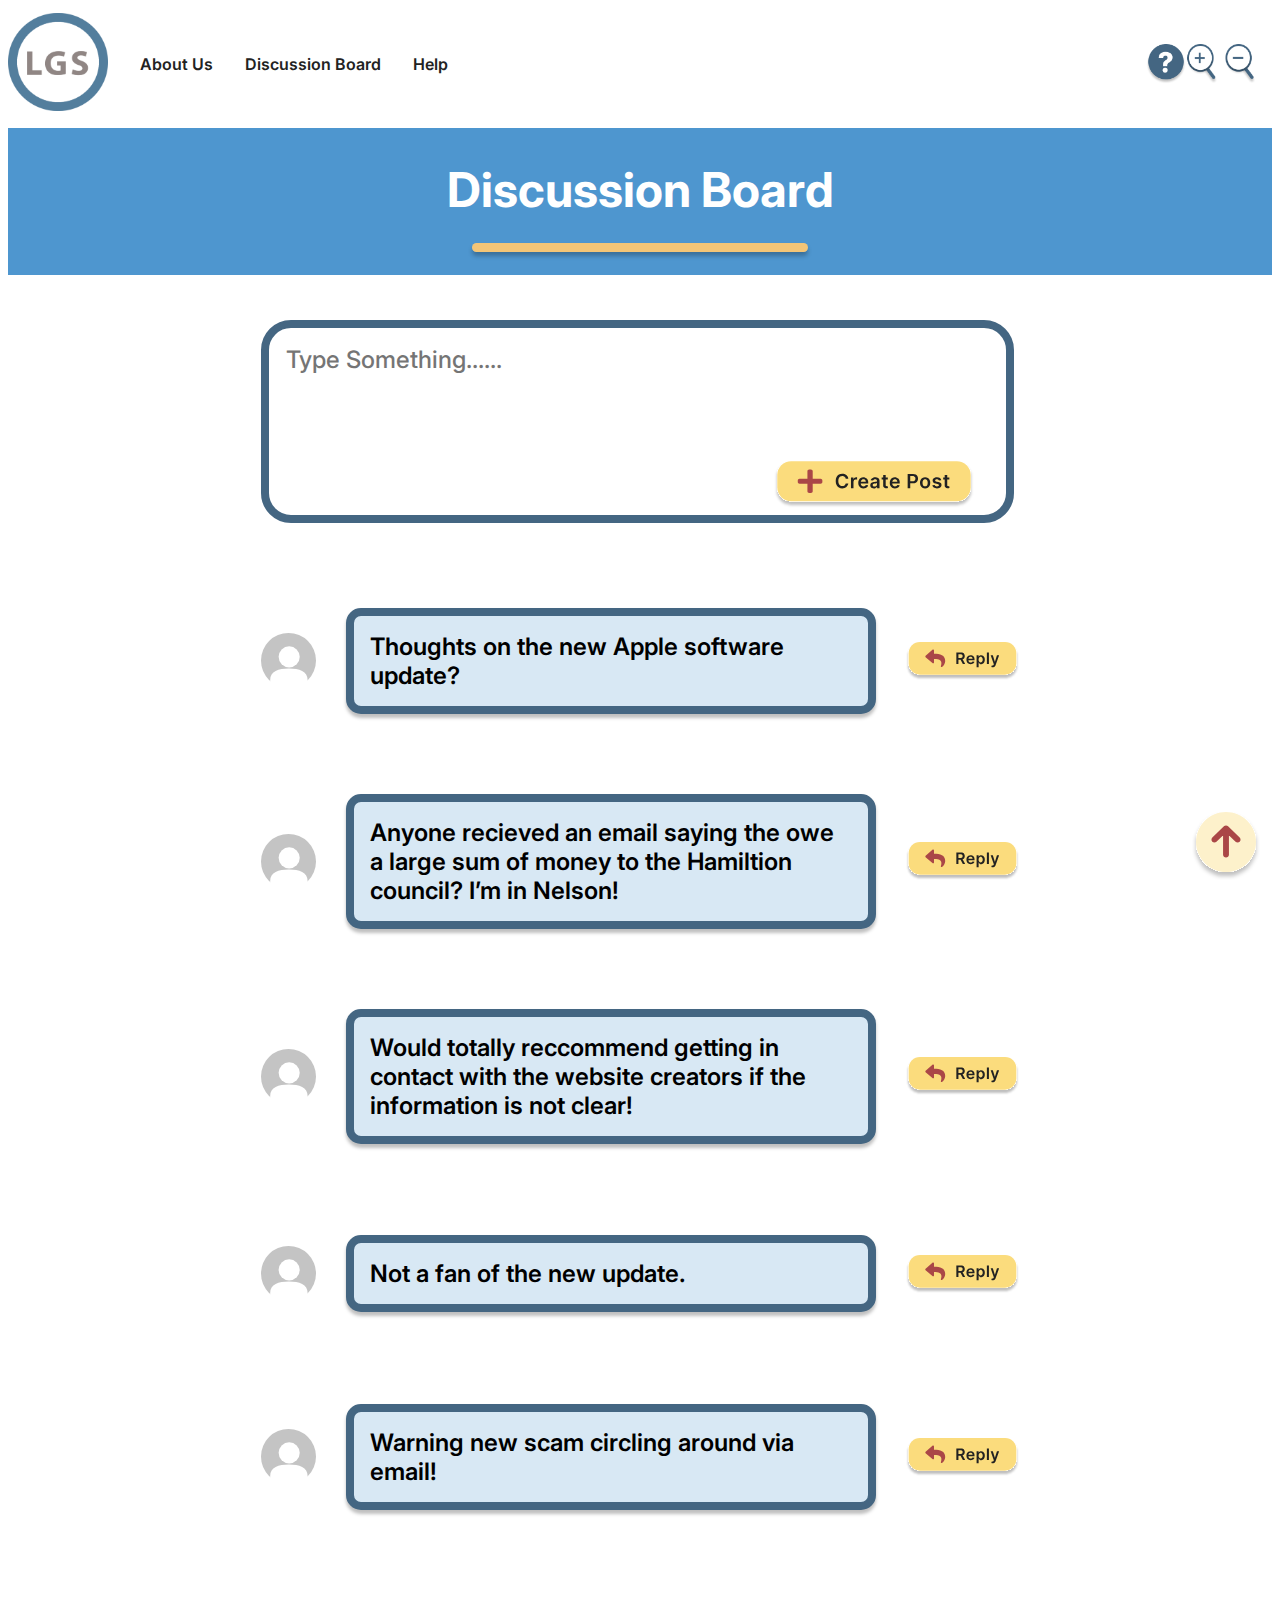
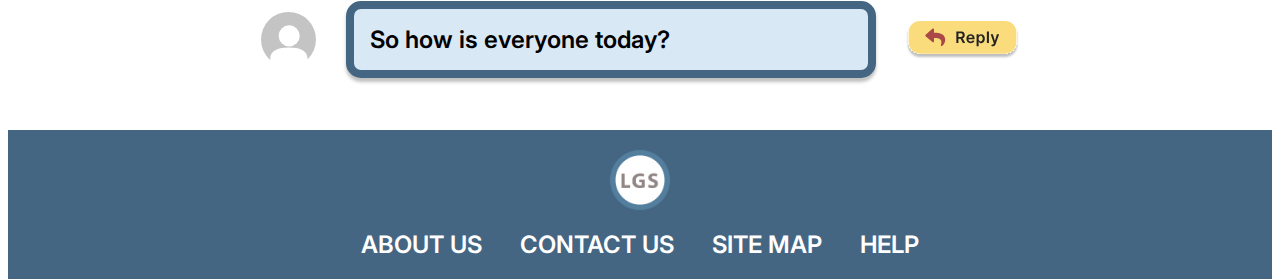
==== commit 2d067429: ":wrench: post button position" ====
--- a/forum.html
+++ b/forum.html
@@ -47,13 +47,13 @@
 
                 <div class="discussion" class="reply" id="replytemplate">
                     <img src="img/profile.svg" alt="profile photo" class="profile" />
-                    <textarea type="text" id="replyinput" placeholder="Type your reply......" rows="4" class="replybtnjs"></textarea>
+                    <textarea type="text" id="replyinput" placeholder="Type your reply......" rows="4"></textarea>
                 </div>
 
                 <div class="discussion">
                     <img src="img/profile.svg" alt="profile photo" class="profile" />
                     <p aria-live="polite">Thoughts on the new Apple software update?</p>
-                    <button class="replystyle" class="replybtnjs"></button>
+                    <button class="replystyle" class="replybtn"></button>
                 </div>
 
                 <div class="discussion">
--- a/css/styles.css
+++ b/css/styles.css
@@ -1,267 +1,302 @@
-  /* Global text styles */
-  
-  html,
-  body {
-      height: 100%;
-  }
-  
-  body {
-      margin-top: 8em;
-  }
-  
-  .links {
-      font: normal 600 1em "Inter";
-      color: #222222;
-  }
-  
-  #paragraph p {
-      font: normal 400 1em "Inter";
-      line-height: 150%;
-      color: #222;
-  }
-  
-  p {
-      font: normal 600 1.5em "Inter";
-      line-height: 29px;
-  }
-  
-  h1 {
-      font: normal 700 3em "Inter";
-  }
-  
-  header {
-      background: #4e96cf;
-      width: 100%;
-      color: #ffffff;
-      text-align: center;
-      display: flex;
-      flex-direction: column;
-      align-items: center;
-      margin: 0 auto 2vh;
-  }
-  
-  section {
-      background: #fff;
-      color: #000;
-  }
-  
-  h1:after {
-      /* yellow line */
-      content: "";
-      display: block;
-      width: 10em;
-      max-width: 70%;
-      border-bottom: 0.2em solid #f3c577;
-      border-radius: 5px;
-      margin: 0.5em auto -0.2em;
-      stroke-linejoin: round;
-      box-shadow: 0px 4px 4px rgba(0, 0, 0, 0.25);
-  }
-  /* FORUM STYLES NOT FINISHED*/
-  
-  #posttemplate {
-      display: none;
-  }
-  
-  #replytemplate {
-      display: none;
-  }
-  
-  .profile {
-      width: 55px;
-      height: 55px;
-  }
-  
-  textarea {
-      margin: 3vh auto;
-      font: normal 500 1.5em "Inter";
-      border: 8px solid #446682;
-      /* filter: drop-shadow(0px 3.51394px 3.51394px rgba(0, 0, 0, 0.25)); */
-      border-radius: 30px;
-      padding: 1em 40vw 15vh 0.5em;
-      align-items: center;
-      resize: none;
-      border-radius: 30px;
-  }
-  
-  #createbtn {
-      height: 200px;
-      width: 200px;
-      border: none;
-      cursor: pointer;
-      background: url("../img/createpost.svg") no-repeat center;
-      background-size: contain;
-      position: absolute;
-      bottom: 10px;
-      right: 10px;
-  }
-  
-  .replystyle {
-      height: 180px;
-      width: 180px;
-      border: none;
-      cursor: pointer;
-      background: url("../img/reply.svg") no-repeat center;
-      background-size: contain;
-  }
-  
-  .createfield {
-      margin: 0 auto 2vh;
-      display: block;
-      position: relative;
-  }
-  
-  .threads p {
-      background: #D8E8F4;
-      border: 8px solid #446682;
-      box-shadow: 0px 3.5px 3.5px rgba(0, 0, 0, 0.25);
-      border-radius: 15px;
-      padding: 1rem;
-      margin: 40px 30px;
-      width: 800px;
-  }
-  
-  .discussion {
-      display: flex;
-      flex-direction: row;
-      justify-content: center;
-      align-items: center;
-  }
-  
-  .ForumArea {
-      margin: 0 20%;
-  }
-  /* FORUM STYLES END */
-  
-  .BackTop {
-      display: flex;
-      position: fixed;
-      bottom: 20px;
-      right: 20px;
-      z-index: 99;
-  }
-  
-  .MenuNab {
-      display: flex;
-      position: fixed;
-      top: 0;
-      width: 100%;
-      background-color: #fff;
-      height: 8em;
-      align-items: center;
-      z-index: 2;
-  }
-  
-  .Nav-left {
-      display: flex;
-      flex-direction: row;
-      align-items: center;
-      gap: 2em;
-  }
-  
-  #help {
-      width: 40%;
-      margin-top: 1em;
-      margin-right: 1em;
-  }
-  
-  #magnif {
-      width: 60%;
-      margin-top: 1em;
-      margin-right: 2vw;
-      cursor: zoom-in;
-  }
-  
-  .Nav-right {
-      display: flex;
-      float: right;
-      margin-inline-start: auto;
-      align-content: right;
-      cursor: pointer;
-      margin-right: 2em;
-  }
-  
-  #logohome {
-      width: 15vw;
-      max-width: 100px;
-  }
-  
-  .icon-grp {
-      display: flex;
-      justify-content: center;
-  }
-  
-  .row-1 {
-      display: flex;
-      flex-wrap: wrap;
-      flex-direction: row;
-      justify-content: center;
-      align-items: center;
-      align-content: center;
-      max-width: 1000px;
-  }
-  
-  .icon {
-      width: 10em;
-      height: 10em;
-      margin: 2em 4em;
-      cursor: pointer;
-  }
-  
-  footer {
-      text-align: center;
-      background: #446682;
-  }
-  
-  footer nav {
-      padding-top: 20px;
-      padding-bottom: 20px;
-      text-align: center;
-      font: normal 600 1.5em "Inter";
-      text-transform: uppercase;
-  }
-  
-  footer a {
-      padding: 1rem;
-      color: #FFFFFF;
-      margin: auto;
-  }
-  
-  .centre {
-      display: block;
-      margin: auto;
-      padding-bottom: 20px;
-  }
-  /* footer styles end */
-  
-  .DBButton {
-      width: 300px;
-      height: 100px;
-      border-radius: 12px;
-      margin: 30px;
-      margin-left: 23.5em;
-      background-color: rgba(251, 220, 126, 1);
-      border: none;
-      box-shadow: 0 4px 8px 0 rgba(0, 0, 0, 0.2), 0 6px 20px 0 rgba(0, 0, 0, 0.19);
-      color: #000;
-      text-decoration: none;
-      font-size: 24px;
-      cursor: pointer;
-  }
-  /* Stops links from being underlined */
-  
-  a:link {
-      text-decoration: none;
-  }
-  
-  a:visited {
-      text-decoration: none;
-  }
-  
-  a:hover {
-      text-decoration: underline;
-  }
-  
-  a:active {
-      text-decoration: underline;
-  }+/* Global text styles */
+
+html,
+body {
+    height: 100%;
+}
+
+body {
+    margin-top: 8em;
+}
+
+.links {
+    font: normal 600 1em "Inter";
+    color: #222222;
+}
+
+#paragraph p {
+    font: normal 400 1em "Inter";
+    line-height: 150%;
+    color: #222;
+}
+
+p {
+    font: normal 600 1.5em "Inter";
+    line-height: 29px;
+}
+
+h1 {
+    font: normal 700 3em "Inter";
+}
+
+header {
+    background: #4e96cf;
+    width: 100%;
+    color: #ffffff;
+    text-align: center;
+    display: flex;
+    flex-direction: column;
+    align-items: center;
+    margin: 0 auto 2vh;
+}
+
+section {
+    background: #fff;
+    color: #000;
+}
+
+h1:after {
+    /* yellow line */
+    content: "";
+    display: block;
+    width: 10em;
+    max-width: 70%;
+    border-bottom: 0.2em solid #f3c577;
+    border-radius: 5px;
+    margin: 0.5em auto -0.2em;
+    stroke-linejoin: round;
+    box-shadow: 0px 4px 4px rgba(0, 0, 0, 0.25);
+}
+
+
+/* General buttons */
+
+.BackTop {
+    display: flex;
+    position: fixed;
+    bottom: 20px;
+    right: 20px;
+    z-index: 99;
+}
+
+.DBButton {
+    width: 300px;
+    height: 100px;
+    border-radius: 12px;
+    margin: 30px;
+    margin-left: 23.5em;
+    background-color: rgba(251, 220, 126, 1);
+    border: none;
+    box-shadow: 0 4px 8px 0 rgba(0, 0, 0, 0.2), 0 6px 20px 0 rgba(0, 0, 0, 0.19);
+    color: #000;
+    text-decoration: none;
+    font-size: 24px;
+    cursor: pointer;
+}
+
+
+/* FORUM STYLES*/
+
+#posttemplate {
+    display: none;
+}
+
+#replytemplate {
+    display: none;
+}
+
+.profile {
+    width: 55px;
+    height: 55px;
+}
+
+.createfield {
+    margin: 0 auto 2vh;
+    display: grid;
+    grid-template-columns: repeat(2, 1fr);
+    grid-template-rows: auto;
+}
+
+textarea {
+    display: grid;
+    grid-column: 1;
+    margin: 3vh auto;
+    font: normal 500 1.5em "Inter";
+    border: 8px solid #446682;
+    /* filter: drop-shadow(0px 3.51394px 3.51394px rgba(0, 0, 0, 0.25)); */
+    border-radius: 30px;
+    padding: 0.7em;
+    width: 55vw;
+    height: 12vw;
+    align-items: center;
+    resize: none;
+    border-radius: 30px;
+}
+
+#createbtn {
+    display: grid;
+    grid-column: 2;
+    align-self: end;
+    height: 200px;
+    width: 200px;
+    margin-left: -240px;
+    margin-bottom: -35px;
+    border: none;
+    cursor: pointer;
+    background: url("../img/createpost.svg") no-repeat center;
+    background-size: contain;
+}
+
+.replystyle {
+    height: 180px;
+    width: 180px;
+    border: none;
+    cursor: pointer;
+    background: url("../img/reply.svg") no-repeat center;
+    background-size: contain;
+}
+
+.threads p {
+    background: #D8E8F4;
+    border: 8px solid #446682;
+    box-shadow: 0px 3.5px 3.5px rgba(0, 0, 0, 0.25);
+    border-radius: 15px;
+    padding: 1rem;
+    margin: 40px 30px;
+    width: 800px;
+}
+
+.discussion {
+    display: flex;
+    flex-direction: row;
+    justify-content: center;
+    align-items: center;
+}
+
+.ForumArea {
+    margin: 0 20%;
+    display: flex;
+    flex-direction: column;
+}
+
+
+/* FORUM STYLES END */
+
+
+/* NAV STYLES */
+
+.MenuNab {
+    display: flex;
+    position: fixed;
+    top: 0;
+    width: 100%;
+    background-color: #fff;
+    height: 8em;
+    align-items: center;
+    z-index: 2;
+}
+
+.Nav-left {
+    display: flex;
+    flex-direction: row;
+    align-items: center;
+    gap: 2em;
+}
+
+#help {
+    width: 40%;
+    margin-top: 1em;
+    margin-right: 1em;
+}
+
+#magnif {
+    width: 60%;
+    margin-top: 1em;
+    margin-right: 2vw;
+    cursor: zoom-in;
+}
+
+.Nav-right {
+    display: flex;
+    float: right;
+    margin-inline-start: auto;
+    align-content: right;
+    cursor: pointer;
+    margin-right: 2em;
+}
+
+#logohome {
+    width: 15vw;
+    max-width: 100px;
+}
+
+
+/* NAV STYLES END */
+
+
+/* NAV ICONS */
+
+.icon-grp {
+    display: flex;
+    justify-content: center;
+}
+
+.row-1 {
+    display: flex;
+    flex-wrap: wrap;
+    flex-direction: row;
+    justify-content: center;
+    align-items: center;
+    align-content: center;
+    max-width: 1000px;
+}
+
+.icon {
+    width: 10em;
+    height: 10em;
+    margin: 2em 4em;
+    cursor: pointer;
+}
+
+
+/* NAV ICONS END*/
+
+
+/* FOOTER STYLES */
+
+footer {
+    text-align: center;
+    background: #446682;
+}
+
+footer nav {
+    padding-top: 20px;
+    padding-bottom: 20px;
+    text-align: center;
+    font: normal 600 1.5em "Inter";
+    text-transform: uppercase;
+}
+
+footer a {
+    padding: 1rem;
+    color: #FFFFFF;
+    margin: auto;
+}
+
+.centre {
+    display: block;
+    margin: auto;
+    padding-bottom: 20px;
+}
+
+
+/* FOOTER STYLES END */
+
+
+/* Stops links from being underlined */
+
+a:link {
+    text-decoration: none;
+}
+
+a:visited {
+    text-decoration: none;
+}
+
+a:hover {
+    text-decoration: underline;
+}
+
+a:active {
+    text-decoration: underline;
+}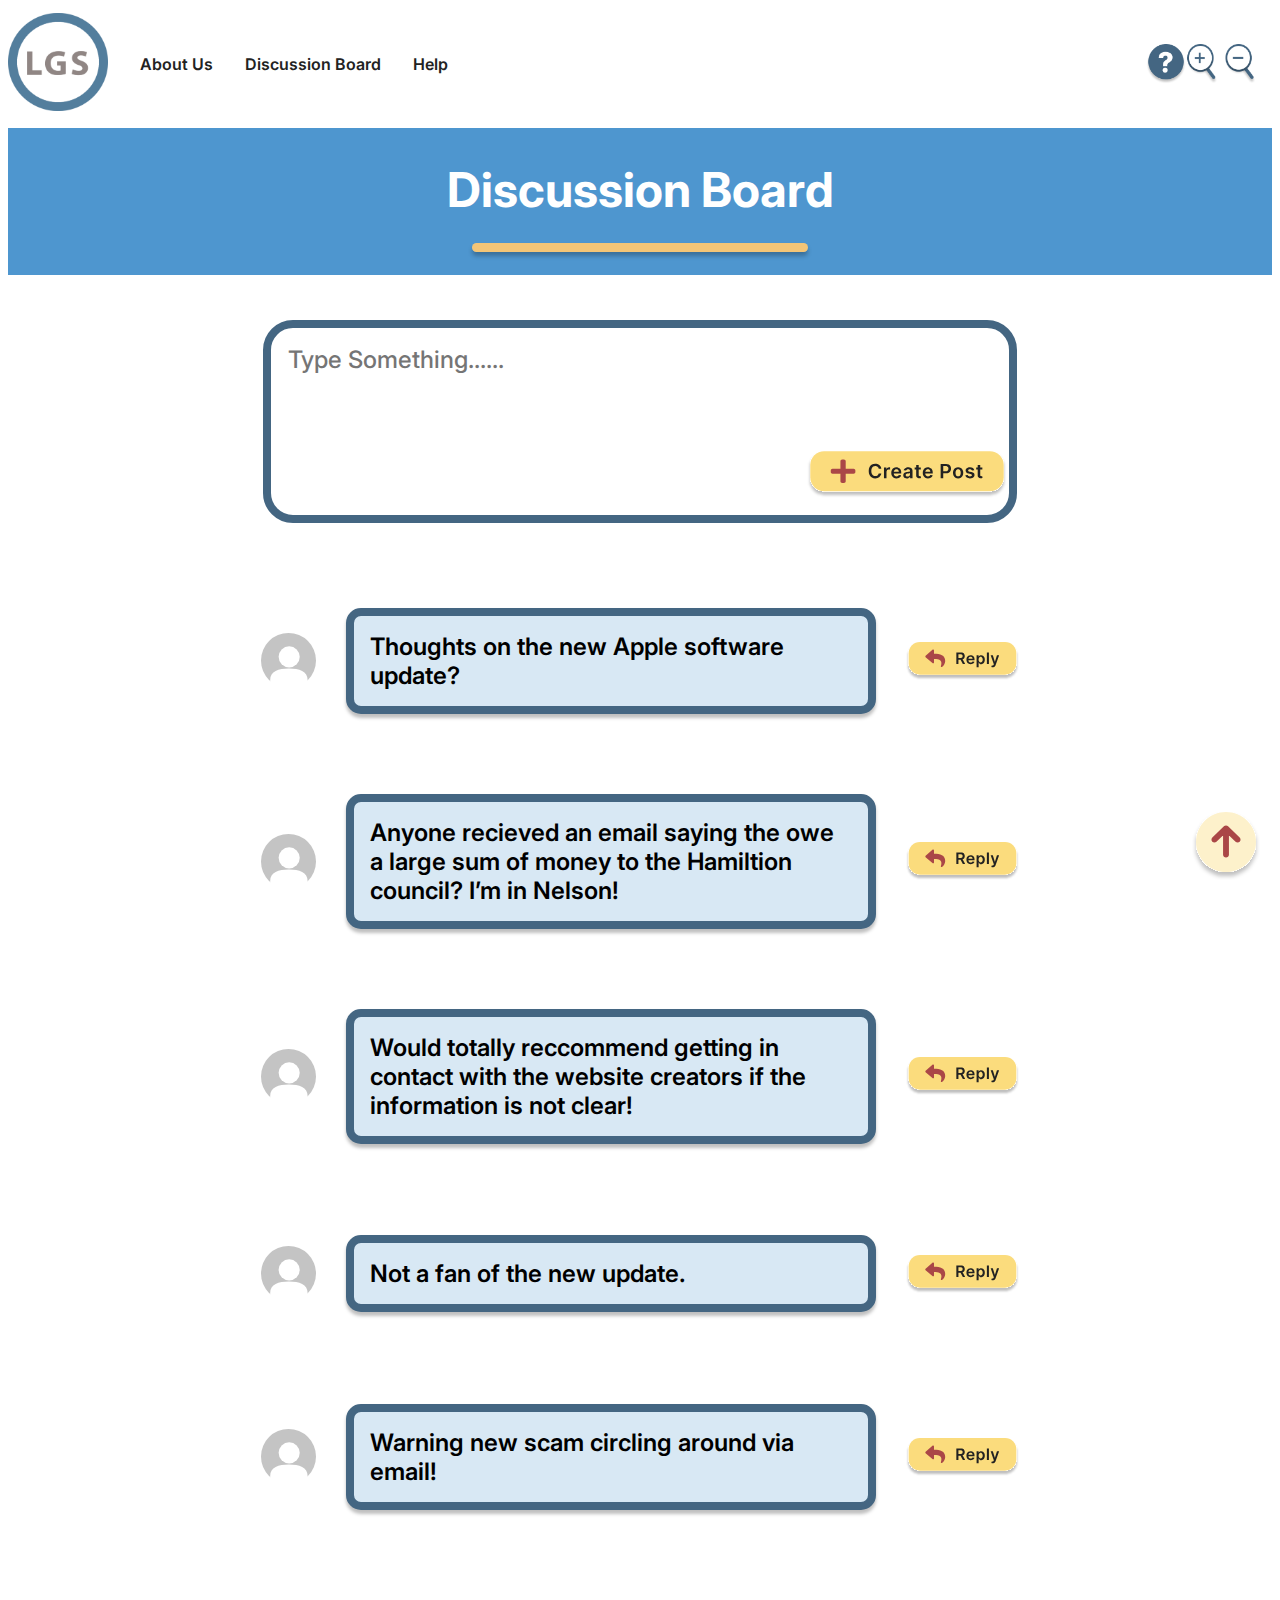
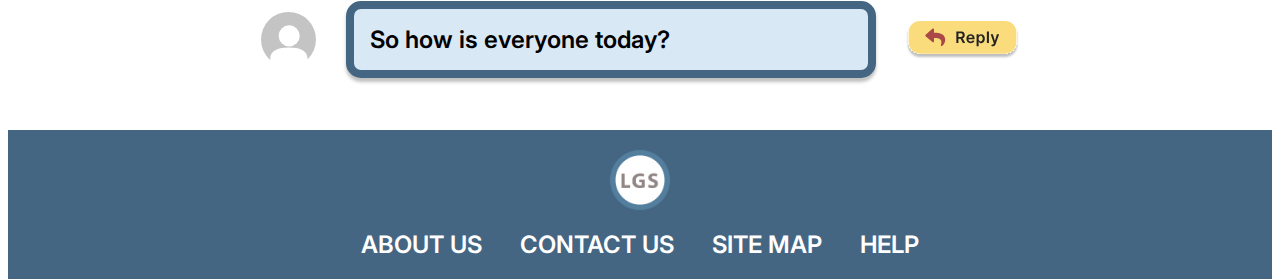
==== commit 3519b1d3: "Merge branch 'master' into Vivian" ====
--- a/forum.html
+++ b/forum.html
@@ -48,6 +48,7 @@
                 <div class="discussion" class="reply" id="replytemplate">
                     <img src="img/profile.svg" alt="profile photo" class="profile" />
                     <textarea type="text" id="replyinput" placeholder="Type your reply......" rows="4"></textarea>
+
                 </div>
 
                 <div class="discussion">
--- a/css/styles.css
+++ b/css/styles.css
@@ -1,4 +1,4 @@
-/* Global text styles */
+
 
 html,
 body {
@@ -59,6 +59,7 @@
 }
 
 
+
 /* General buttons */
 
 .BackTop {
@@ -67,6 +68,12 @@
     bottom: 20px;
     right: 20px;
     z-index: 99;
+}
+
+.Discuss {
+    display: flex;
+    flex-direction: column;
+    align-items: center;
 }
 
 .DBButton {
@@ -74,7 +81,6 @@
     height: 100px;
     border-radius: 12px;
     margin: 30px;
-    margin-left: 23.5em;
     background-color: rgba(251, 220, 126, 1);
     border: none;
     box-shadow: 0 4px 8px 0 rgba(0, 0, 0, 0.2), 0 6px 20px 0 rgba(0, 0, 0, 0.19);
@@ -99,6 +105,7 @@
     width: 55px;
     height: 55px;
 }
+
 
 .createfield {
     margin: 0 auto 2vh;
@@ -115,6 +122,7 @@
     border: 8px solid #446682;
     /* filter: drop-shadow(0px 3.51394px 3.51394px rgba(0, 0, 0, 0.25)); */
     border-radius: 30px;
+
     padding: 0.7em;
     width: 55vw;
     height: 12vw;
@@ -124,6 +132,7 @@
 }
 
 #createbtn {
+
     display: grid;
     grid-column: 2;
     align-self: end;
@@ -135,6 +144,9 @@
     cursor: pointer;
     background: url("../img/createpost.svg") no-repeat center;
     background-size: contain;
+    position: absolute;
+    bottom: 10px;
+    right: 10px;
 }
 
 .replystyle {
@@ -144,6 +156,12 @@
     cursor: pointer;
     background: url("../img/reply.svg") no-repeat center;
     background-size: contain;
+}
+
+.createfield {
+    margin: 0 auto 2vh;
+    display: block;
+    position: relative;
 }
 
 .threads p {
@@ -167,6 +185,7 @@
     margin: 0 20%;
     display: flex;
     flex-direction: column;
+
 }
 
 
@@ -175,6 +194,13 @@
 
 /* NAV STYLES */
 
+.BackTop {
+    display: flex;
+    position: fixed;
+    bottom: 20px;
+    right: 20px;
+    z-index: 99;
+}
 .MenuNab {
     display: flex;
     position: fixed;
@@ -219,13 +245,10 @@
     width: 15vw;
     max-width: 100px;
 }
-
-
 /* NAV STYLES END */
 
 
 /* NAV ICONS */
-
 .icon-grp {
     display: flex;
     justify-content: center;
@@ -248,12 +271,10 @@
     cursor: pointer;
 }
 
-
 /* NAV ICONS END*/
 
 
 /* FOOTER STYLES */
-
 footer {
     text-align: center;
     background: #446682;
@@ -279,7 +300,6 @@
     padding-bottom: 20px;
 }
 
-
 /* FOOTER STYLES END */
 
 
@@ -299,4 +319,4 @@
 
 a:active {
     text-decoration: underline;
-}+}
